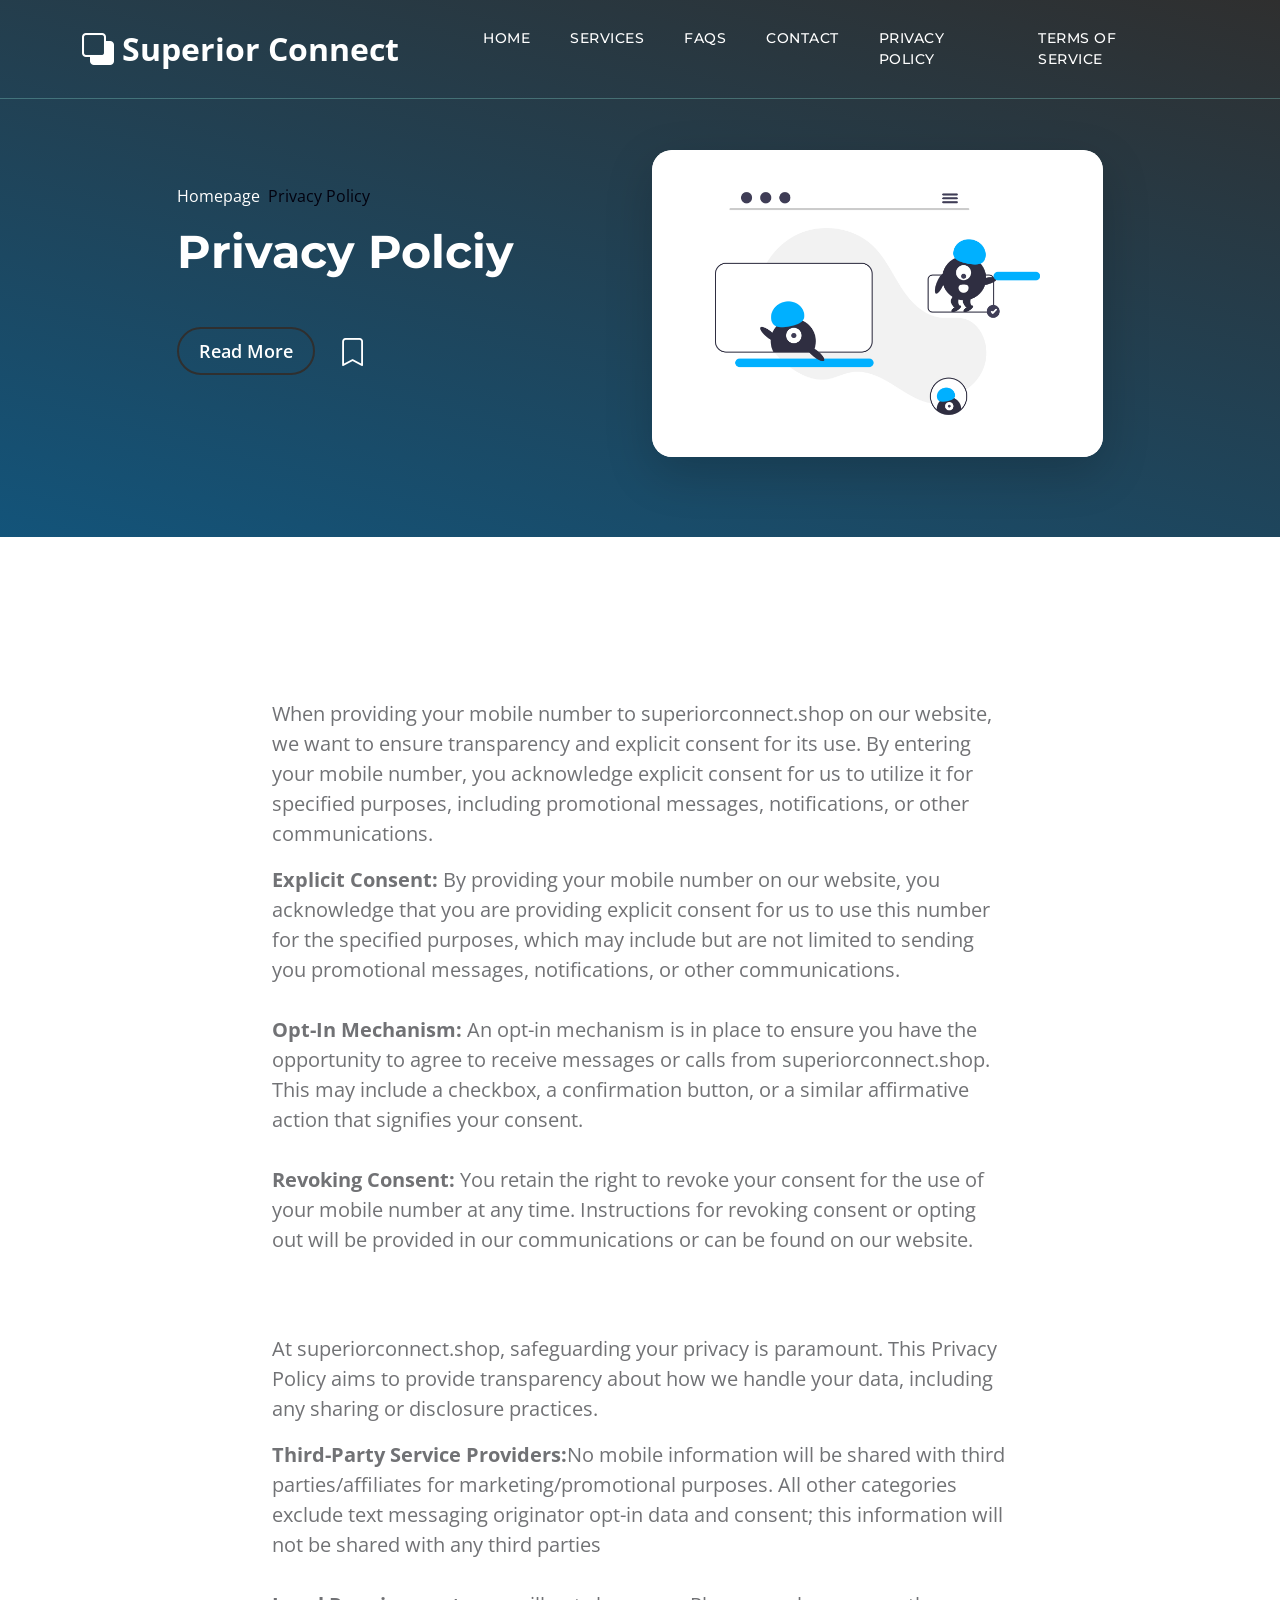
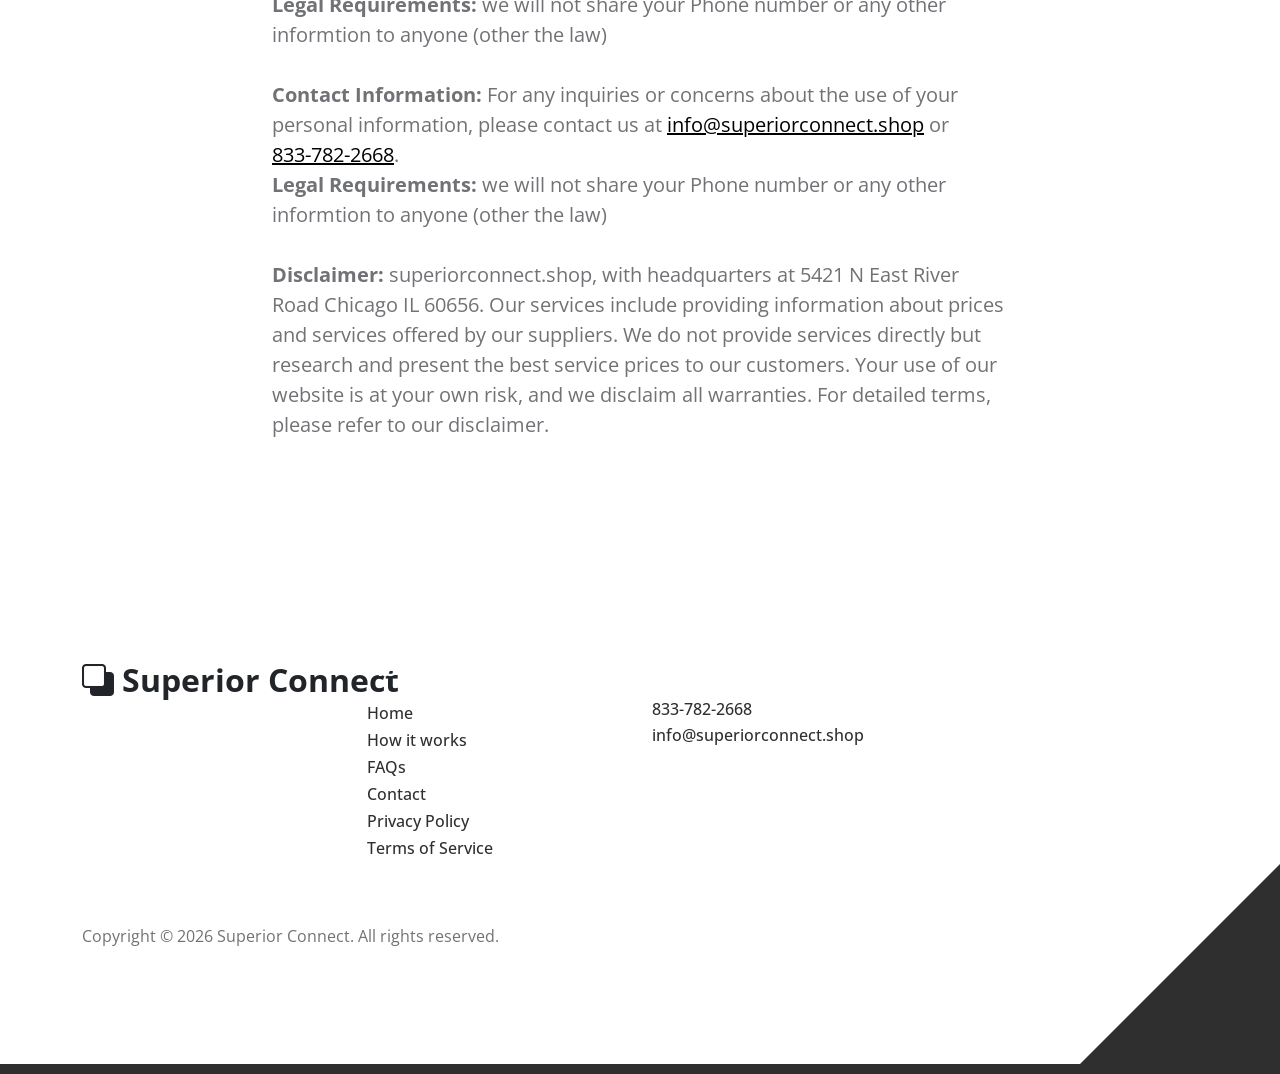
==== Privacy.html @ f87fa139 "Add sticky functionality and Terms of Service page - Implemented jQuery sticky plugin to enhance nav" ====
<!doctype html>
<html lang="en">
<head>
    <meta charset="utf-8">
    <meta name="viewport" content="width=device-width, initial-scale=1">

    <meta name="description" content="">
    <meta name="author" content="">

    <title>Superior Connect
    </title>

    <!-- CSS FILES -->
    <link rel="preconnect" href="https://fonts.googleapis.com/">

    <link rel="preconnect" href="https://fonts.gstatic.com/" crossorigin>

    <link href="https://fonts.googleapis.com/css2?family=Montserrat:wght@500;600;700&amp;family=Open+Sans&amp;display=swap"
        rel="stylesheet">

    <link href="css/bootstrap.min.css" rel="stylesheet">

    <link href="css/bootstrap-icons.css" rel="stylesheet">

    <link href="css/templatemo-topic-listing.css" rel="stylesheet">

</head>

<body id="top">

    <main>

        <nav class="navbar navbar-expand-lg">
            <div class="container">
                <a class="navbar-brand" href="index.html">
                    <i class="bi-back"></i>
                    Superior Connect
                </a>

               

                <button class="navbar-toggler" type="button" data-bs-toggle="collapse" data-bs-target="#navbarNav" aria-controls="navbarNav" aria-expanded="false" aria-label="Toggle navigation">
                    <span class="navbar-toggler-icon"></span>
                </button>

                <div class="collapse navbar-collapse" id="navbarNav">
                    <ul class="navbar-nav ms-lg-5 me-lg-auto">
                        <li class="nav-item">
                            <a class="nav-link click-scroll" href="#section_1">Home</a>
                        </li>

                        <li class="nav-item">
                            <a class="nav-link click-scroll" href="#section_2">Services</a>
                        </li>

                        <li class="nav-item">
                            <a class="nav-link click-scroll" href="#section_4">FAQs</a>
                        </li>

                        <li class="nav-item">
                            <a class="nav-link click-scroll" href="#section_1">Contact</a>
                        </li>

                        <li>
                            <a href="Privacy.html" class="nav-link">Privacy Policy</a>
                        </li>

                        <li>
                            <a href="terms.html" class="nav-link">Terms of Service</a>
                        </li>
                    </ul>
                </div>
            </div>
        </nav>


        <header class="site-header d-flex flex-column justify-content-center align-items-center">
            <div class="container">
                <div class="row justify-content-center align-items-center">

                    <div class="col-lg-5 col-12 mb-5">
                        <nav aria-label="breadcrumb">
                            <ol class="breadcrumb">
                                <li class="breadcrumb-item"><a href="index.html">Homepage</a></li>

                                <li class="breadcrumb-item" style="color: rgb(2, 2, 15);" aria-current="page">Privacy Policy</li>
                            </ol>
                        </nav>

                        <h2 class="text-white">Privacy Polciy</h2>

                        <div class="d-flex align-items-center mt-5">
                            <a href="#topics-detail" style="color: white;" class="btn custom-btn custom-border-btn smoothscroll me-4">Read
                                More</a>

                            <a href="#top" class="custom-icon bi-bookmark smoothscroll"></a>
                        </div>
                    </div>

                    <div class="col-lg-5 col-12">
                        <div class="topics-detail-block bg-white shadow-lg">
                            <img src="images/topics/undraw_Remote_design_team_re_urdx.png"
                                class="topics-detail-block-image img-fluid">
                        </div>
                    </div>

                </div>
            </div>
        </header>


        <section class="topics-detail-section section-padding" id="topics-detail">
            <div class="container">
                <div class="row">

                    <div class="col-lg-8 col-12 m-auto">
                        <h3 class="mb-4">Mobile Number Collection and Opt-In</h3>

                        <p>When providing your mobile number to superiorconnect.shop on our website, we want to ensure
                            transparency and explicit consent for its use. By entering your mobile number, you
                            acknowledge explicit consent for us to utilize it for specified purposes, including
                            promotional messages, notifications, or other communications.</p>
                        <p><b>Explicit Consent: </b>By providing your mobile number on our website, you acknowledge that
                            you are providing explicit consent for us to use this number for the specified purposes,
                            which may include but are not limited to sending you promotional messages, notifications, or
                            other communications.

                            <br><br><b>Opt-In Mechanism:</b> An opt-in mechanism is in place to ensure you have the
                            opportunity to agree to receive messages or calls from superiorconnect.shop. This may include a
                            checkbox, a confirmation button, or a similar affirmative action that signifies your
                            consent.
                            <br><br>
                            <b>Revoking Consent: </b>You retain the right to revoke your consent for the use of your
                            mobile number at any time. Instructions for revoking consent or opting out will be provided
                            in our communications or can be found on our website.
                        </p>
                    </div>
                    <div class="col-lg-8 col-12 m-auto">
                        <h3 class="mb-4">Data Sharing and Disclosure</h3>

                        <p>At superiorconnect.shop, safeguarding your privacy is paramount. This Privacy Policy aims to provide
                            transparency about how we handle your data, including any sharing or disclosure practices.
                        </p>
                        <p>
                            <b>Third-Party Service Providers:</b>No mobile information will be shared with third parties/affiliates for marketing/promotional purposes. All other categories exclude text messaging originator opt-in data and consent; this information will not be shared with any third parties

                            <br>
                            <br><b>Legal Requirements:</b> we will not share your Phone number or any other informtion to anyone (other the law)
                            <br><br>

                            <b>Contact Information: </b>For any inquiries or concerns about the use of your personal information, please contact us at <a href="mailto:info@superiorconnect.shop" style="color: black; text-decoration: underline;">info@superiorconnect.shop</a> or <a href="tel:833-782-2668" style="color: black; text-decoration: underline;">833-782-2668</a>.
                            <br><b>Legal Requirements:</b> we will not share your Phone number or any other informtion to anyone (other the law)
                            <br><br>

                            <b>Disclaimer: </b>superiorconnect.shop, with headquarters at 5421 N East River Road Chicago IL 60656. Our services include providing information about prices and services offered by our suppliers. We do not provide services directly but research and present the best service prices to our customers. Your use of our website is at your own risk, and we disclaim all warranties. For detailed terms, please refer to our disclaimer.
                        </p>
                    </div>


                </div>
            </div>
        </section>
    </main>

    <footer class="site-footer section-padding">
        <div class="container">
            <div class="row">

                <div class="col-lg-3 col-12 mb-4 pb-2">
                    <a class="navbar-brand mb-2" href="index.html">
                        <i class="bi-back"></i>
                        Superior Connect
                    </a>
                </div>

                <div class="col-lg-3 col-md-4 col-6">
                    <h6 class="site-footer-title mb-3">Resources</h6>

                    <ul class="site-footer-links">
                        <li class="site-footer-link-item">
                            <a href="#" class="site-footer-link">Home</a>
                        </li>

                        <li class="site-footer-link-item">
                            <a href="#" class="site-footer-link">How it works</a>
                        </li>

                        <li class="site-footer-link-item">
                            <a href="#" class="site-footer-link">FAQs</a>
                        </li>

                        <li class="site-footer-link-item">
                            <a href="#" class="site-footer-link">Contact</a>
                        </li>

                        <li class="site-footer-link-item">
                            <a href="Privacy.html" class="site-footer-link">Privacy Policy</a>
                        </li>

                        <li class="site-footer-link-item">
                            <a href="terms.html" class="site-footer-link">Terms of Service</a>
                        </li>
                    </ul>
                </div>

                <div class="col-lg-3 col-md-4 col-8 mb-4 mb-lg-0">
                    <h6 class="site-footer-title mb-3">Information</h6>

                    <p class="text-white d-flex mb-1">
                        <a href="tel: 833-782-2668" class="site-footer-link">
                            833-782-2668
                        </a>
                    </p>

                    <p class="text-white d-flex">
                        <a href="mailto:info@superiorconnect.shop" class="site-footer-link">
                            info@superiorconnect.shop
                        </a>
                    </p>
                </div>


                    <p class="copyright-text mt-lg-5 mt-4" style="z-index: 1000;">Copyright © 2026 Superior Connect. All rights reserved.
                    
                </div>

            </div>
        </div>
    </footer>

    <!-- JAVASCRIPT FILES -->
    <script src="js/jquery.min.js"></script>
    <script src="js/bootstrap.bundle.min.js"></script>
    <script src="js/jquery.sticky.js"></script>
    <script src="js/custom.js"></script>

</body>


</html>
---- css/templatemo-topic-listing.css ----
/*

TemplateMo 590 topic listing

https://templatemo.com/tm-590-topic-listing

*/

/*---------------------------------------
  CUSTOM PROPERTIES ( VARIABLES )             
-----------------------------------------*/
:root {
  --white-color:                  #ffffff;
  --primary-color:                #ffffff;
  --secondary-color:              #2F2F2F;
  --section-bg-color:             #2F2F2F;
  --custom-btn-bg-color:          #2F2F2F;
  --custom-btn-bg-hover-color:    #2d7a13;
  --dark-color:                   #ffffff;
  --p-color:                      #717275;
  --border-color:                 #7fffd4;
  --link-hover-color:             #13547a;

  --body-font-family:             'Open Sans', sans-serif;
  --title-font-family:            'Montserrat', sans-serif;

  --h1-font-size:                 50px;
  --h2-font-size:                 46px;
  --h3-font-size:                 32px;
  --h4-font-size:                 28px;
  --h5-font-size:                 24px;
  --h6-font-size:                 22px;
  --p-font-size:                  20px;
  --menu-font-size:               14px;
  --btn-font-size:                18px;
  --copyright-font-size:          16px;

  --border-radius-large:          100px;
  --border-radius-medium:         20px;
  --border-radius-small:          10px;

  --font-weight-normal:           400;
  --font-weight-medium:           500;
  --font-weight-semibold:         600;
  --font-weight-bold:             700;
}

body {
  background-color: var(--white-color);
  font-family: var(--body-font-family); 
}


/*---------------------------------------
  TYPOGRAPHY               
-----------------------------------------*/

h2,
h3,
h4,
h5,
h6 {
  color: var(--dark-color);
}

h1,
h2,
h3,
h4,
h5,
h6 {
  font-family: var(--title-font-family); 
  font-weight: var(--font-weight-semibold);
}

h1 {
  font-size: var(--h1-font-size);
  font-weight: var(--font-weight-bold);
}

h2 {
  font-size: var(--h2-font-size);
  font-weight: var(--font-weight-bold);
}

h3 {
  font-size: var(--h3-font-size);
}

h4 {
  font-size: var(--h4-font-size);
}

h5 {
  font-size: var(--h5-font-size);
}

h6 {
  color: var(--primary-color);
  font-size: var(--h6-font-size);
}

p {
  color: var(--p-color);
  font-size: var(--p-font-size);
  font-weight: var(--font-weight-normal);
}

ul li {
  color: var(--p-color);
  font-size: var(--p-font-size);
  font-weight: var(--font-weight-normal);
}

a, 
button {
  touch-action: manipulation;
  transition: all 0.3s;
}

a {
  display: inline-block;
  color: var(--primary-color);
  text-decoration: none;
}

a:hover {
  color: var(--link-hover-color);
}

b,
strong {
  font-weight: var(--font-weight-bold);
}


/*---------------------------------------
  SECTION               
-----------------------------------------*/
.section-padding {
  padding-top: 100px;
  padding-bottom: 100px;
}

.section-bg {
  background-color: var(--section-bg-color);
}

.section-overlay {
  background-image: linear-gradient(15deg, #13547a 0%, #2F2F2F 100%);
  position: absolute;
  top: 0;
  left: 0;
  pointer-events: none;
  width: 100%;
  height: 100%;
  opacity: 0.85;
}

.section-overlay + .container {
  position: relative;
}

.tab-content {
  background-color: var(--white-color);
  border-radius: var(--border-radius-medium);
}

.nav-tabs {
  border-bottom: 1px solid #ecf3f2;
  margin-bottom: 40px;
  justify-content: center;
}

.nav-tabs .nav-link {
  border-radius: 0;
  border-top: 0;
  border-right: 0;
  border-left: 0;
  color: var(--p-color);
  font-family: var(--title-font-family);
  font-size: var(--btn-font-size);
  font-weight: var(--font-weight-medium);
  padding: 15px 25px;
  transition: all 0.3s;
}

.nav-tabs .nav-link:first-child {
  margin-right: 20px;
}

.nav-tabs .nav-item.show .nav-link, 
.nav-tabs .nav-link.active,
.nav-tabs .nav-link:focus, 
.nav-tabs .nav-link:hover {
  border-bottom-color: var(--primary-color);
  color: var(--primary-color);
}


/*---------------------------------------
  CUSTOM ICON COLOR               
-----------------------------------------*/
.custom-icon {
  color: var(--secondary-color);
}


/*---------------------------------------
  CUSTOM BUTTON               
-----------------------------------------*/
.custom-btn {
  background: var(--custom-btn-bg-color);
  border: 2px solid transparent;
  border-radius: var(--border-radius-large);
  color: var(--white-color);
  font-size: var(--btn-font-size);
  font-weight: var(--font-weight-semibold);
  line-height: normal;
  transition: all 0.3s;
  padding: 10px 20px;
}

.custom-btn:hover {
  background: var(--custom-btn-bg-hover-color);
  color: var(--white-color);
}

.custom-border-btn {
  background: transparent;
  border: 2px solid var(--custom-btn-bg-color);
  color: var(--custom-btn-bg-color);
}

.custom-border-btn:hover {
  background: var(--custom-btn-bg-color);
  border-color: transparent;
  color: var(--white-color);
}

.custom-btn-bg-white {
  border-color: var(--white-color);
  color: var(--white-color);
}


/*---------------------------------------
  SITE HEADER              
-----------------------------------------*/
.site-header {
  background-image: linear-gradient(15deg, #13547a 0%, #2F2F2F 100%);
  padding-top: 150px;
  padding-bottom: 80px;
}

.site-header .container {
  height: 100%;
}

.breadcrumb-item+.breadcrumb-item::before,
.breadcrumb-item a:hover,
.breadcrumb-item.active {
  color: var(--white-color);
}

.site-header .custom-icon {
  color: var(--white-color);
  font-size: var(--h4-font-size);
}

.site-header .custom-icon:hover {
  color: var(--secondary-color);
}


/*---------------------------------------
  NAVIGATION              
-----------------------------------------*/
.sticky-wrapper {
  position: absolute;
  top: 0;
  right: 0;
  left: 0;
}

.sticky-wrapper.is-sticky .navbar {
  background-color: var(--secondary-color);
}

.navbar {
  background: transparent;
  border-bottom: 1px solid rgba(128, 208, 199, 0.35);
  z-index: 9;
}

.navbar-brand,
.navbar-brand:hover {
  font-size: var(--h3-font-size);
  font-weight: var(--font-weight-bold);
  display: block;
}

.navbar-brand span {
  font-family: var(--title-font-family);
}

.navbar-expand-lg .navbar-nav .nav-link {
  border-radius: var(--border-radius-large);
  margin: 10px;
  padding: 10px;
}

.navbar-nav .nav-link {
  display: inline-block;
  color: var(--white-color);
  font-family: var(--title-font-family); 
  font-size: var(--menu-font-size);
  font-weight: var(--font-weight-medium);
  text-transform: uppercase;
  letter-spacing: 0.5px;
  position: relative;
  padding-top: 15px;
  padding-bottom: 15px;
}

.navbar-nav .nav-link.active, 
.navbar-nav .nav-link:hover {
  color: var(--primary-color);
}

.navbar .dropdown-menu {
  background: var(--white-color);
  box-shadow: 0 1rem 3rem rgba(0,0,0,.175);
  border: 0;
  display: inherit;
  opacity: 0;
  min-width: 9rem;
  margin-top: 20px;
  padding: 13px 0 10px 0;
  transition: all 0.3s;
  pointer-events: none;
}

.navbar .dropdown-menu::before {
  content: "";
  width: 0;
  height: 0;
  border-left: 20px solid transparent;
  border-right: 20px solid transparent;
  border-bottom: 15px solid var(--white-color);
  position: absolute;
  top: -10px;
  left: 10px;
}

.navbar .dropdown-item {
  display: inline-block;
  color: var(--p-bg-color);
  font-family: var(--title-font-family); 
  font-size: var(--menu-font-size);
  font-weight: var(--font-weight-medium);
  text-transform: uppercase;
  letter-spacing: 0.5px;
  position: relative;
}

.navbar .dropdown-item.active, 
.navbar .dropdown-item:active,
.navbar .dropdown-item:focus, 
.navbar .dropdown-item:hover {
  background: transparent;
  color: var(--primary-color);
}

.navbar .dropdown-toggle::after {
  content: "\f282";
  display: inline-block;
  font-family: bootstrap-icons !important;
  font-size: var(--copyright-font-size);
  font-style: normal;
  font-weight: normal !important;
  font-variant: normal;
  text-transform: none;
  line-height: 1;
  vertical-align: -.125em;
  -webkit-font-smoothing: antialiased;
  -moz-osx-font-smoothing: grayscale;
  position: relative;
  left: 2px;
  border: 0;
}

@media screen and (min-width: 992px) {
  .navbar .dropdown:hover .dropdown-menu {
    opacity: 1;
    margin-top: 0;
    pointer-events: auto;
  }
}

.navbar-icon {
  background: var(--white-color);
  border-radius: var(--border-radius-large);
  display: inline-block;
  font-size: var(--h5-font-size);
  width: 40px;
  height: 40px;
  line-height: 40px;
  text-align: center;
  transition: all 0.3s ease;
}

.navbar-icon:hover {
  background: var(--primary-color);
  color: var(--white-color);
}

.navbar-toggler {
  border: 0;
  padding: 0;
  cursor: pointer;
  margin: 0;
  width: 30px;
  height: 35px;
  outline: none;
}

.navbar-toggler:focus {
  outline: none;
  box-shadow: none;
}

.navbar-toggler[aria-expanded="true"] .navbar-toggler-icon {
  background: transparent;
}

.navbar-toggler[aria-expanded="true"] .navbar-toggler-icon:before,
.navbar-toggler[aria-expanded="true"] .navbar-toggler-icon:after {
  transition: top 300ms 50ms ease, -webkit-transform 300ms 350ms ease;
  transition: top 300ms 50ms ease, transform 300ms 350ms ease;
  transition: top 300ms 50ms ease, transform 300ms 350ms ease, -webkit-transform 300ms 350ms ease;
  top: 0;
}

.navbar-toggler[aria-expanded="true"] .navbar-toggler-icon:before {
  transform: rotate(45deg);
}

.navbar-toggler[aria-expanded="true"] .navbar-toggler-icon:after {
  transform: rotate(-45deg);
}

.navbar-toggler .navbar-toggler-icon {
  background: var(--white-color);
  transition: background 10ms 300ms ease;
  display: block;
  width: 30px;
  height: 2px;
  position: relative;
}

.navbar-toggler .navbar-toggler-icon:before,
.navbar-toggler .navbar-toggler-icon:after {
  transition: top 300ms 350ms ease, -webkit-transform 300ms 50ms ease;
  transition: top 300ms 350ms ease, transform 300ms 50ms ease;
  transition: top 300ms 350ms ease, transform 300ms 50ms ease, -webkit-transform 300ms 50ms ease;
  position: absolute;
  right: 0;
  left: 0;
  background: var(--white-color);
  width: 30px;
  height: 2px;
  content: '';
}

.navbar-toggler .navbar-toggler-icon::before {
  top: -8px;
}

.navbar-toggler .navbar-toggler-icon::after {
  top: 8px;
}


/*---------------------------------------
  HERO        
-----------------------------------------*/
.hero-section {
  background-image: linear-gradient(15deg, #13547a 0%, #2F2F2F 100%);
  position: relative;
  overflow: hidden;
  padding-top: 150px;
  padding-bottom: 150px;
}

.hero-section .input-group {
  background-color: var(--white-color);
  border-radius: var(--border-radius-large);
  padding: 10px 15px;
}

.hero-section .input-group-text {
  background-color: transparent;
  border: 0;
}

.hero-section input[type="search"] {
  border: 0;
  box-shadow: none;
  margin-bottom: 0;
  padding-left: 0;
}

.hero-section button[type="submit"] {
  background-color: var(--primary-color);
  border: 0;
  border-radius: var(--border-radius-large) !important;
  color: var(--white-color);
  max-width: 150px;
}


/*---------------------------------------
  TOPICS              
-----------------------------------------*/
.featured-section {
  background-color: var(--secondary-color);
  border-radius: 0 0 100px 100px;
  padding-bottom: 100px;
}

.featured-section .row {
  position: relative;
  bottom: 100px;
  margin-bottom: -100px;
}

.custom-block {
  border-radius: var(--border-radius-medium);
  position: relative;
  overflow: hidden;
  padding: 30px;
  transition: all 0.3s ease;
  height: 100%;
}

.custom-block:hover {
  background-color: var(--secondary-color);
  transform: translateY(-3px);
}

.custom-block > a {
  width: 100%;
}

.custom-block-image {
  display: block;
  width: 100%;
  height: 200px;
  object-fit: cover;
  margin-top: 35px;
}

.custom-block .rounded-pill {
  border-radius: 5px !important;
  display: flex;
  justify-content: center;
  text-align: center;
  width: 30px;
  height: 30px;
  line-height: 20px;
}

.custom-block-overlay {
  height: 100%;
  min-height: 350px;
  padding: 0;
}

.custom-block-overlay > a {
  height: 100%;
}

.custom-block-overlay .custom-block-image {
  border-radius: var(--border-radius-medium);
  display: block;
  height: 100%;
  margin-top: 0;
}

.custom-block-overlay-text {
  position: absolute;
  z-index: 2;
  top: 0;
  right: 0;
  left: 0;
  padding: 30px;
}

.social-share {
  position: absolute;
  bottom: 0;
  right: 0;
  left: 0;
  z-index: 2;
  padding: 20px 35px;
}

.social-share .bi-bookmark {
  color: var(--white-color);
  font-size: var(--h5-font-size);
}

.social-share .bi-bookmark:hover {
  color: var(--secondary-color);
}

.bg-design {
  background-color: #00B0FF;
}

.bg-graphic {
  background-color: #00BFA6;
}

.bg-advertising {
  background-color: #F50057;
}

.bg-finance {
  background-color: #536DFE;
}

.bg-music {
  background-color: #F9A826;
}

.bg-education {
  background-color: #00BFA6;
}


/*---------------------------------------
  TOPICS               
-----------------------------------------*/
.topics-detail-block {
  border-radius: var(--border-radius-medium);
  position: relative;
  overflow: hidden;
}

.topics-detail-block-image {
  display: block;
  border-radius: var(--border-radius-medium);
}

blockquote {
  background-color: var(--section-bg-color);
  border-radius: var(--border-radius-small);
  font-family: var(--title-font-family);
  font-size: var(--h4-font-size);
  font-weight: var(--font-weight-bold);
  display: inline-block;
  text-align: center;
  margin: 30px;
  padding: 40px;
}

.topics-listing-page .site-header {
  padding-bottom: 65px;
}

.custom-block-topics-listing-info {
  margin: 30px 20px 20px 30px;
}

.custom-block-topics-listing {
  height: inherit;
}

.custom-block-topics-listing .custom-block-image {
  width: 200px;
}


/*---------------------------------------
  PAGINATION              
-----------------------------------------*/
.pagination {
  margin-top: 40px;
}

.page-link {
  border: 0;
  border-radius: var(--border-radius-small);
  color: var(--p-color);
  font-family: var(--title-font-family);
  margin: 0 5px;
  padding: 10px 20px;
}

.page-link:hover,
.page-item:first-child .page-link:hover,
.page-item:last-child .page-link:hover {
  background-color: var(--secondary-color);
  color: var(--white-color);
}

.page-item:first-child .page-link {
  margin-right: 10px;
}

.page-item:first-child .page-link,
.page-item:last-child .page-link {
  background-color: var(--section-bg-color);
  border-radius: var(--border-radius-small);
}

.active>.page-link, .page-link.active {
  background-color: var(--secondary-color);
  border-color: var(--secondary-color);
}


/*---------------------------------------
  TIMELINE              
-----------------------------------------*/
.timeline-section {
  background-image: url('../images/colleagues-working-cozy-office-medium-shot.jpg');
  background-repeat: no-repeat;
  background-position: center;
  background-size: cover;
  position: relative;
}

.timeline-container .vertical-scrollable-timeline {
  list-style-type: none;
  position: relative;
  padding-left: 0;
}

.timeline-container .vertical-scrollable-timeline .list-progress {
  width: 8px;
  height: 87%;
  background-color: var(--primary-color);
  position: absolute;
  left: 52px;
  top: 0;
  overflow: hidden;
}

.timeline-container .vertical-scrollable-timeline .list-progress .inner {
  position: absolute;
  right: 0;
  bottom: 0;
  height: 100%;
  background-color: var(--secondary-color);
  width: 100%;
}

.timeline-container .vertical-scrollable-timeline li {
  position: relative;
  padding: 20px 0px 65px 145px;
}

.timeline-container .vertical-scrollable-timeline li:last-child {
  padding-bottom: 0;
}

.timeline-container .vertical-scrollable-timeline li p {
  line-height: 40px;
}

.timeline-container .vertical-scrollable-timeline li p:last-child {
  margin-bottom: 0;
}

.timeline-container .vertical-scrollable-timeline li .icon-holder {
  position: absolute;
  left: 0;
  top: 0;
  width: 104px;
  height: 104px;
  display: flex;
  justify-content: center;
  align-items: center;
  background-color: var(--secondary-color);
  border-radius: 50%;
  z-index: 1;
  transition: 0.4s all;
}

.timeline-container .vertical-scrollable-timeline li .icon-holder::before {
  content: "";
  width: 80px;
  height: 80px;
  border: 4px solid #fff;
  position: absolute;
  background-color: var(--secondary-color);
  border-radius: 50%;
  z-index: -1;
  transition: 0.4s all;
}

.timeline-container .vertical-scrollable-timeline li .icon-holder i {
  font-size: 25px;
  color: var(--white-color);
}

.timeline-container .vertical-scrollable-timeline li::before {
  content: "";
  position: absolute;
  height: 100%;
  width: 8px;
  background-color: transparent;
  left: 52px;
  z-index: 0;
}

.timeline-container .vertical-scrollable-timeline li.active .icon-holder {
  background-color: var(--primary-color);
}

.timeline-container .vertical-scrollable-timeline li.active .icon-holder::before {
  background-color: var(--primary-color);
}


/*---------------------------------------
  FAQs              
-----------------------------------------*/
.faq-section .accordion-item {
  border: 0;
}

.faq-section .accordion-button {
  font-size: var(--h6-font-size);
  font-weight: var(--font-weight-semibold);
}

.faq-section .accordion-item:first-of-type .accordion-button {
  border-radius: var(--border-radius-large);
}

.faq-section .accordion-button:not(.collapsed) {
  border-radius: var(--border-radius-large);
  box-shadow: none;
  color: var(--primary-color);
}

.faq-section .accordion-body {
  color: var(--p-color);
  font-size: var(--btn-font-size);
  line-height: 40px;
}

/*---------------------------------------
  NEWSLETTER               
-----------------------------------------*/
.newsletter-image {
  border-radius: var(--border-radius-medium);
}


/*---------------------------------------
  CONTACT               
-----------------------------------------*/
.google-map {
  border-radius: var(--border-radius-medium);
}

.contact-form .form-floating>textarea {
  border-radius: var(--border-radius-medium);
  height: 150px;
}


/*---------------------------------------
  SUBSCRIBE FORM               
-----------------------------------------*/
.subscribe-form-wrap {
  padding: 50px;
}

.subscribe-form {
  width: 95%;
}


/*---------------------------------------
  CUSTOM FORM               
-----------------------------------------*/
.custom-form .form-control {
  border-radius: var(--border-radius-large);
  color: var(--p-color);
  margin-bottom: 24px;
  padding-top: 13px;
  padding-bottom: 13px;
  padding-left: 20px;
  outline: none;
}

.form-floating>label {
  padding-left: 20px;
}

.custom-form button[type="submit"] {
  background: var(--custom-btn-bg-color);
  border: none;
  border-radius: var(--border-radius-large);
  color: var(--white-color);
  font-family: var(--title-font-family);
  font-size: var(--p-font-size);
  font-weight: var(--font-weight-semibold);
  transition: all 0.3s;
  margin-bottom: 0;
}

.custom-form button[type="submit"]:hover,
.custom-form button[type="submit"]:focus {
  background: var(--custom-btn-bg-hover-color);
  border-color: transparent;
}


/*---------------------------------------
  SITE FOOTER              
-----------------------------------------*/
.site-footer {
  border-bottom: 10px solid var(--secondary-color);
  position: relative;
}

.site-footer::after {
  content: "";
  position: absolute;
  bottom: 0;
  right: 0;
  width: 0;
  height: 0;
  border-style: solid;
  border-width: 0 0 200px 200px;
  border-color: transparent transparent var(--secondary-color) transparent;
  pointer-events: none;
}

.site-footer-title {
  color: var(--primary-color); 
}

.site-footer .dropdown-menu {
  padding: 0;
}

.site-footer .dropdown-item {
  color: var(--p-color);
  font-size: var(--menu-font-size);
  font-weight: var(--font-weight-medium);
  padding: 4px 18px;
}

.site-footer .dropdown-item:hover {
  background-color: transparent;
  color: var(--primary-color);
}

.site-footer .dropdown-menu li:first-child .dropdown-item {
  padding-top: 10px;
}

.site-footer .dropdown-menu li:last-child .dropdown-item {
  padding-bottom: 12px;
}

.site-footer .dropdown-toggle {
  background-color: var(--secondary-color);
  border-color: var(--white-color);
}

.site-footer .dropdown-toggle:hover {
  background-color: var(--primary-color);
  border-color: transparent;
}

.site-footer-links {
  padding-left: 0;
}

.site-footer-link-item {
  display: block;
  list-style: none;
  line-height: normal;
}

.site-footer-link {
  color: var(--secondary-color);
  font-size: var(--copyright-font-size);
  font-weight: var(--font-weight-medium);
  line-height: normal;
}

.copyright-text {
  font-size: var(--copyright-font-size);
}


/*---------------------------------------
  SOCIAL ICON               
-----------------------------------------*/
.social-icon {
  margin: 0;
  padding: 0;
}

.social-icon-item {
  list-style: none;
  display: inline-block;
  vertical-align: top;
}

.social-icon-link {
  background: var(--secondary-color);
  border-radius: var(--border-radius-large);
  color: var(--white-color);
  font-size: var(--copyright-font-size);
  display: block;
  margin-right: 10px;
  text-align: center;
  width: 35px;
  height: 35px;
  line-height: 36px;
  transition: background 0.2s, color 0.2s;
}

.social-icon-link:hover {
  background: var(--primary-color);
  color: var(--white-color);
}


/*---------------------------------------
  RESPONSIVE STYLES               
-----------------------------------------*/
@media screen and (max-width: 991px) {
  h1 {
    font-size: 48px;
  }

  h2 {
    font-size: 36px;
  }

  h3 {
    font-size: 32px;
  }

  h4 {
    font-size: 28px;
  }

  h5 {
    font-size: 20px;
  }

  h6 {
    font-size: 18px;
  }

  .section-padding {
    padding-top: 50px;
    padding-bottom: 50px;
  }
  
  .navbar {
    background-color: var(--secondary-color);
  }

  .navbar-nav .dropdown-menu {
    position: relative;
    left: 10px;
    opacity: 1;
    pointer-events: auto;
    max-width: 155px;
    margin-top: 10px;
    margin-bottom: 15px;
  }

  .navbar-expand-lg .navbar-nav {
    padding-bottom: 20px;
  }

  .navbar-expand-lg .navbar-nav .nav-link {
    padding: 0;
  }

  .nav-tabs .nav-link:first-child {
    margin-right: 5px;
  }

  .nav-tabs .nav-link {
    font-size: var(--copyright-font-size);
    padding: 10px;
  }

  .featured-section {
    border-radius: 0 0 80px 80px;
    padding-bottom: 50px;
  }

  .custom-block-topics-listing .custom-block-image {
    width: auto;
  }

  .custom-block-topics-listing > .d-flex,
  .custom-block-topics-listing-info,
  .custom-block-topics-listing a {
    flex-direction: column;
  }

  .timeline-container .vertical-scrollable-timeline .list-progress {
    height: 75%;
  }

  .timeline-container .vertical-scrollable-timeline li {
    padding-left: 135px;
  }

  .subscribe-form-wrap {
    padding-top: 30px;
    padding-bottom: 0;
  }
}

@media screen and (max-width: 480px) {
  h1 {
    font-size: 36px;
  }

  h2 {
    font-size: 28px;
  }

  h3 {
    font-size: 26px;
  }

  h4 {
    font-size: 22px;
  }

  h5 {
    font-size: 20px;
  }
}
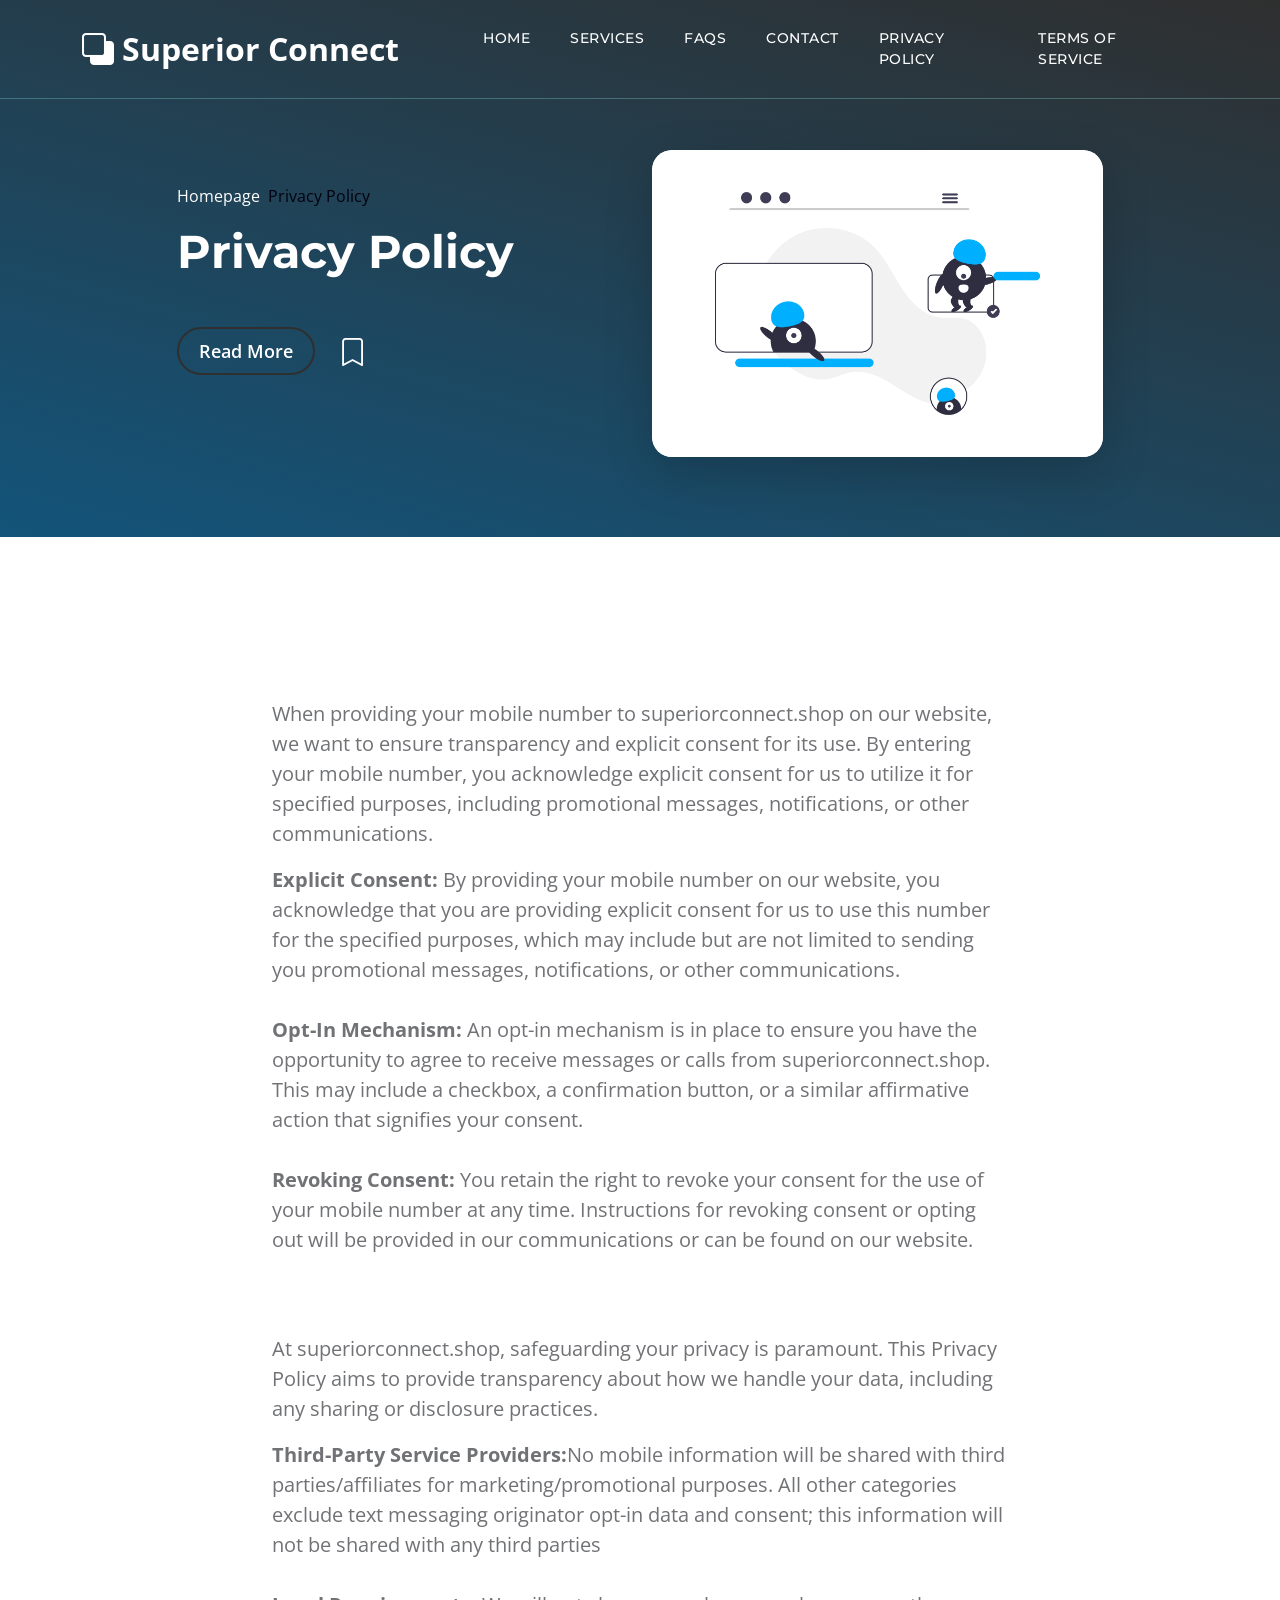
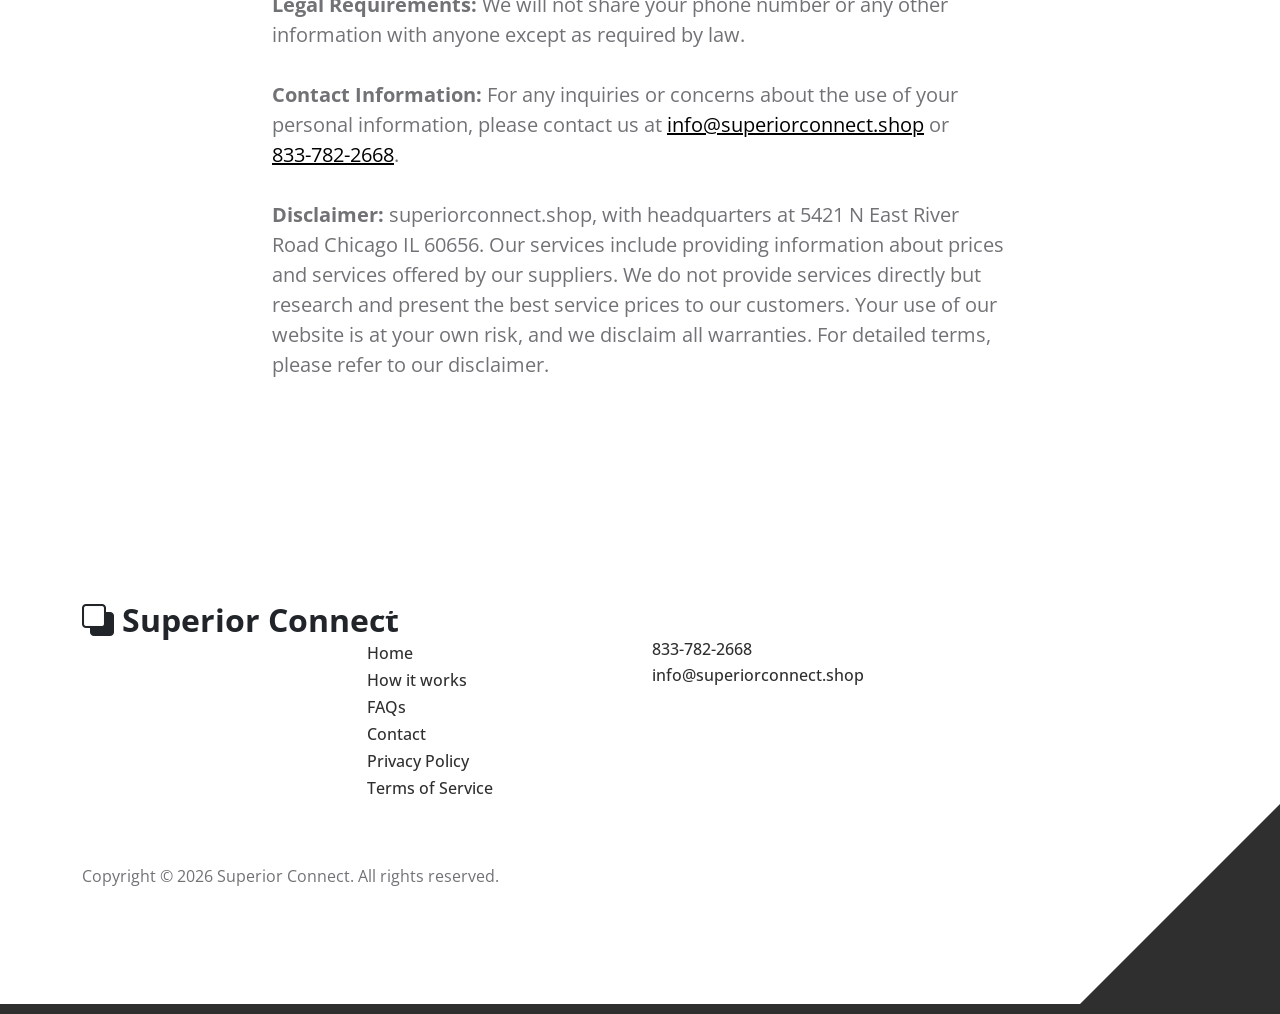
==== commit 73516680: "Update Privacy Policy and improve accessibility; fix typos and enhance navigation links" ====
--- a/Privacy.html
+++ b/Privacy.html
@@ -4,7 +4,7 @@
     <meta charset="utf-8">
     <meta name="viewport" content="width=device-width, initial-scale=1">
 
-    <meta name="description" content="">
+    <meta name="description" content="Privacy Policy for Superior Connect - Learn how we protect your personal information, mobile number data, and ensure transparent data collection practices.">
     <meta name="author" content="">
 
     <title>Superior Connect
@@ -87,7 +87,7 @@
                             </ol>
                         </nav>
 
-                        <h2 class="text-white">Privacy Polciy</h2>
+                        <h2 class="text-white">Privacy Policy</h2>
 
                         <div class="d-flex align-items-center mt-5">
                             <a href="#topics-detail" style="color: white;" class="btn custom-btn custom-border-btn smoothscroll me-4">Read
@@ -100,7 +100,7 @@
                     <div class="col-lg-5 col-12">
                         <div class="topics-detail-block bg-white shadow-lg">
                             <img src="images/topics/undraw_Remote_design_team_re_urdx.png"
-                                class="topics-detail-block-image img-fluid">
+                                class="topics-detail-block-image img-fluid" alt="Privacy Policy Illustration">
                         </div>
                     </div>
 
@@ -145,11 +145,10 @@
                             <b>Third-Party Service Providers:</b>No mobile information will be shared with third parties/affiliates for marketing/promotional purposes. All other categories exclude text messaging originator opt-in data and consent; this information will not be shared with any third parties
 
                             <br>
-                            <br><b>Legal Requirements:</b> we will not share your Phone number or any other informtion to anyone (other the law)
+                            <br><b>Legal Requirements:</b> We will not share your phone number or any other information with anyone except as required by law.
                             <br><br>
 
                             <b>Contact Information: </b>For any inquiries or concerns about the use of your personal information, please contact us at <a href="mailto:info@superiorconnect.shop" style="color: black; text-decoration: underline;">info@superiorconnect.shop</a> or <a href="tel:833-782-2668" style="color: black; text-decoration: underline;">833-782-2668</a>.
-                            <br><b>Legal Requirements:</b> we will not share your Phone number or any other informtion to anyone (other the law)
                             <br><br>
 
                             <b>Disclaimer: </b>superiorconnect.shop, with headquarters at 5421 N East River Road Chicago IL 60656. Our services include providing information about prices and services offered by our suppliers. We do not provide services directly but research and present the best service prices to our customers. Your use of our website is at your own risk, and we disclaim all warranties. For detailed terms, please refer to our disclaimer.
@@ -178,19 +177,19 @@
 
                     <ul class="site-footer-links">
                         <li class="site-footer-link-item">
-                            <a href="#" class="site-footer-link">Home</a>
-                        </li>
-
-                        <li class="site-footer-link-item">
-                            <a href="#" class="site-footer-link">How it works</a>
-                        </li>
-
-                        <li class="site-footer-link-item">
-                            <a href="#" class="site-footer-link">FAQs</a>
-                        </li>
-
-                        <li class="site-footer-link-item">
-                            <a href="#" class="site-footer-link">Contact</a>
+                            <a href="index.html" class="site-footer-link">Home</a>
+                        </li>
+
+                        <li class="site-footer-link-item">
+                            <a href="index.html#section_2" class="site-footer-link">How it works</a>
+                        </li>
+
+                        <li class="site-footer-link-item">
+                            <a href="index.html#section_4" class="site-footer-link">FAQs</a>
+                        </li>
+
+                        <li class="site-footer-link-item">
+                            <a href="index.html#section_1" class="site-footer-link">Contact</a>
                         </li>
 
                         <li class="site-footer-link-item">
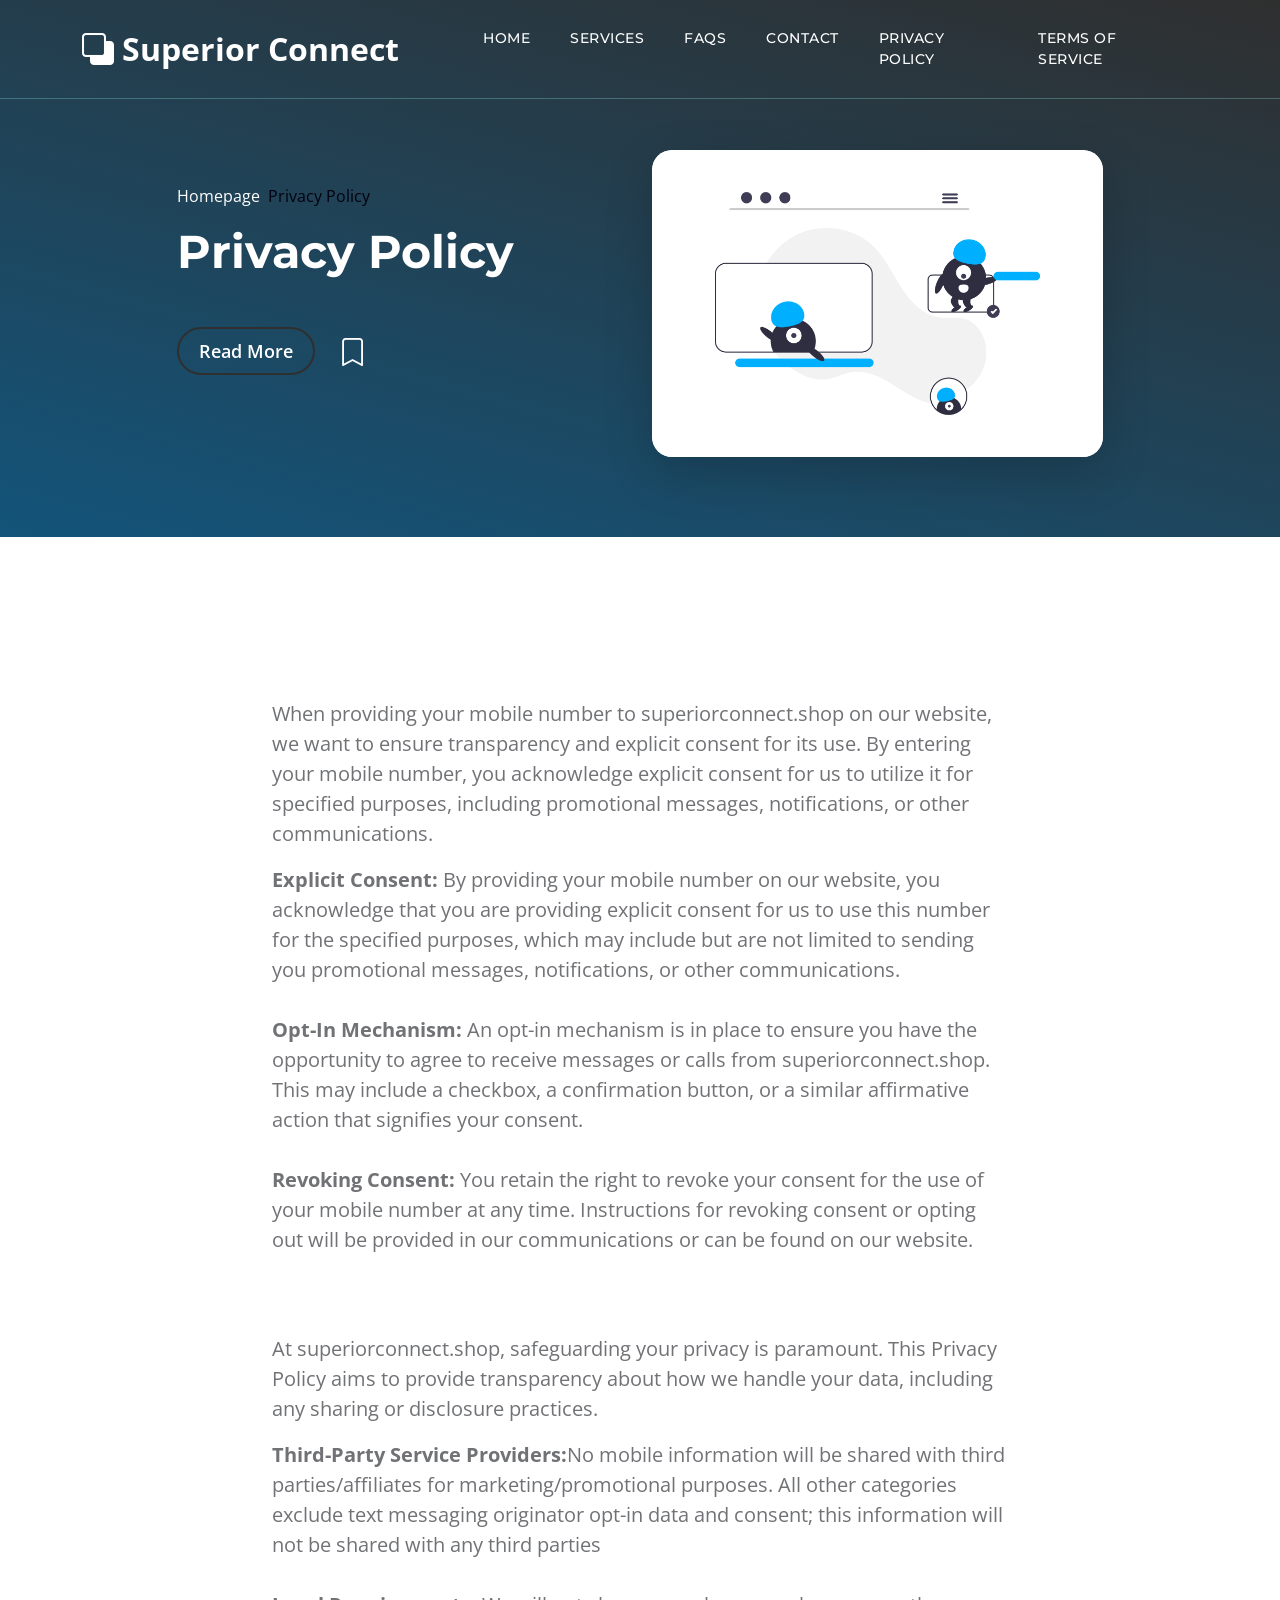
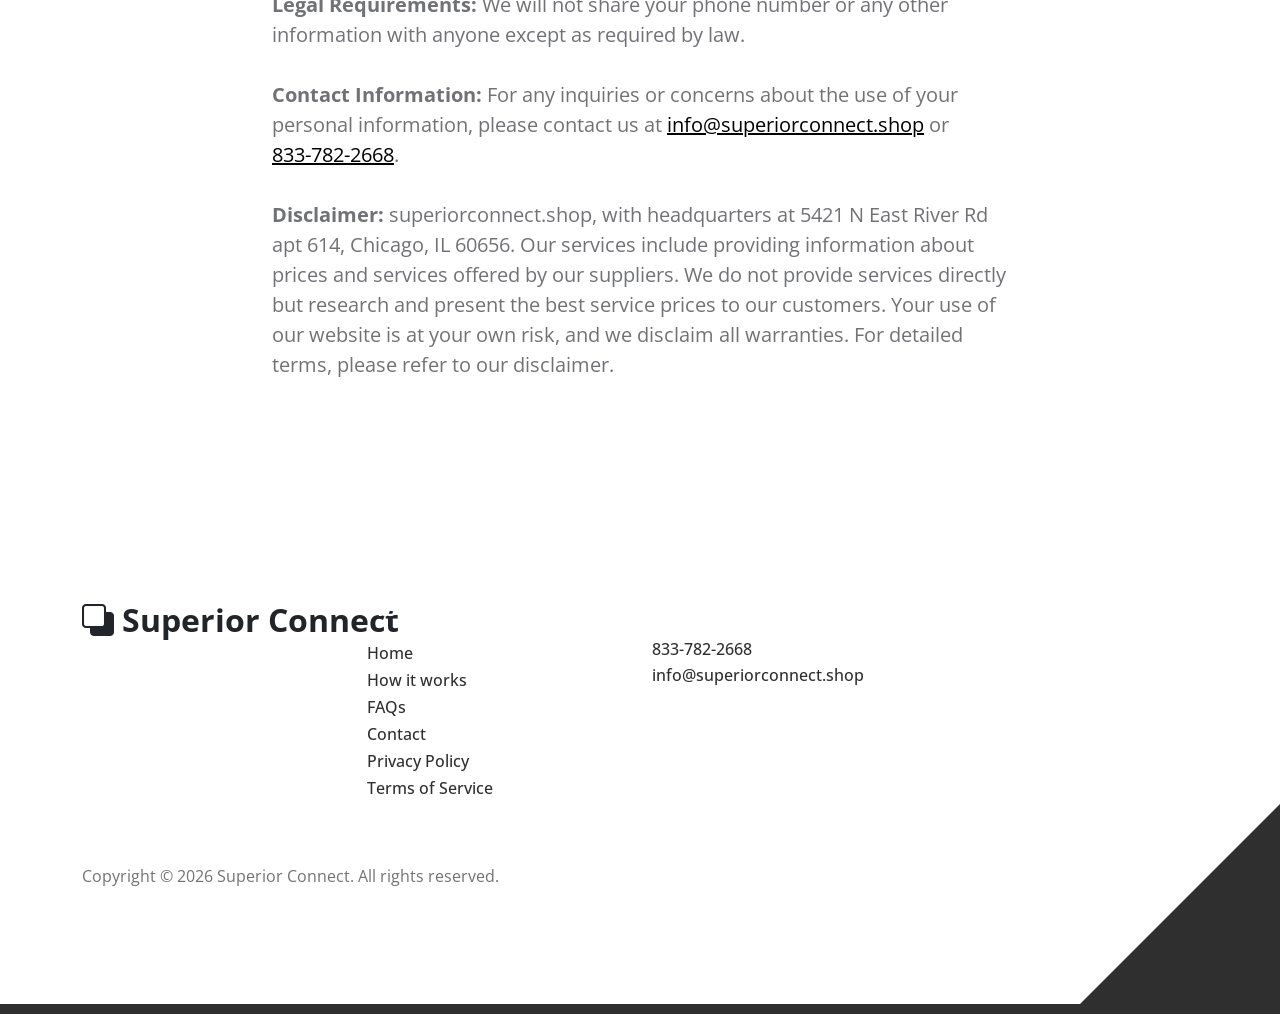
==== commit dab81f86: "Update address format in Privacy, Index, and Terms pages for consistency" ====
--- a/Privacy.html
+++ b/Privacy.html
@@ -151,7 +151,7 @@
                             <b>Contact Information: </b>For any inquiries or concerns about the use of your personal information, please contact us at <a href="mailto:info@superiorconnect.shop" style="color: black; text-decoration: underline;">info@superiorconnect.shop</a> or <a href="tel:833-782-2668" style="color: black; text-decoration: underline;">833-782-2668</a>.
                             <br><br>
 
-                            <b>Disclaimer: </b>superiorconnect.shop, with headquarters at 5421 N East River Road Chicago IL 60656. Our services include providing information about prices and services offered by our suppliers. We do not provide services directly but research and present the best service prices to our customers. Your use of our website is at your own risk, and we disclaim all warranties. For detailed terms, please refer to our disclaimer.
+                            <b>Disclaimer: </b>superiorconnect.shop, with headquarters at 5421 N East River Rd apt 614, Chicago, IL 60656. Our services include providing information about prices and services offered by our suppliers. We do not provide services directly but research and present the best service prices to our customers. Your use of our website is at your own risk, and we disclaim all warranties. For detailed terms, please refer to our disclaimer.
                         </p>
                     </div>
 
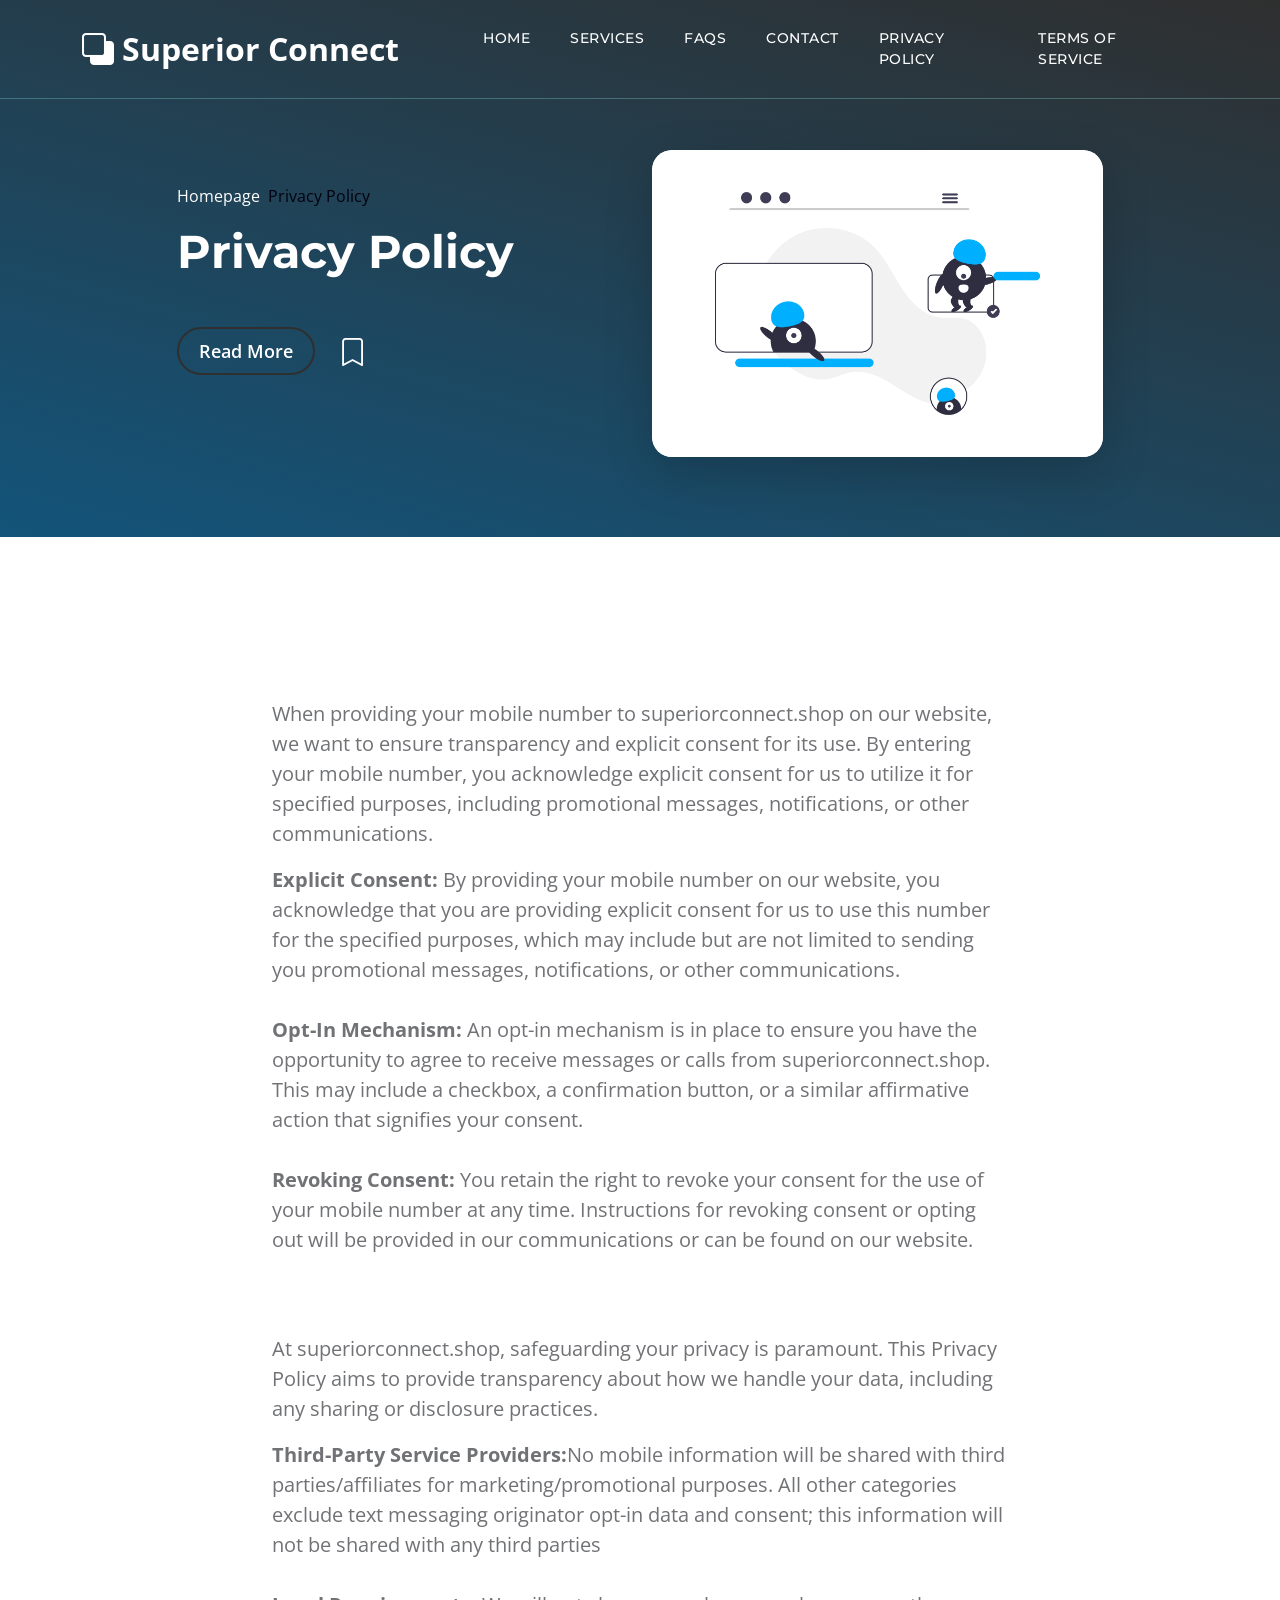
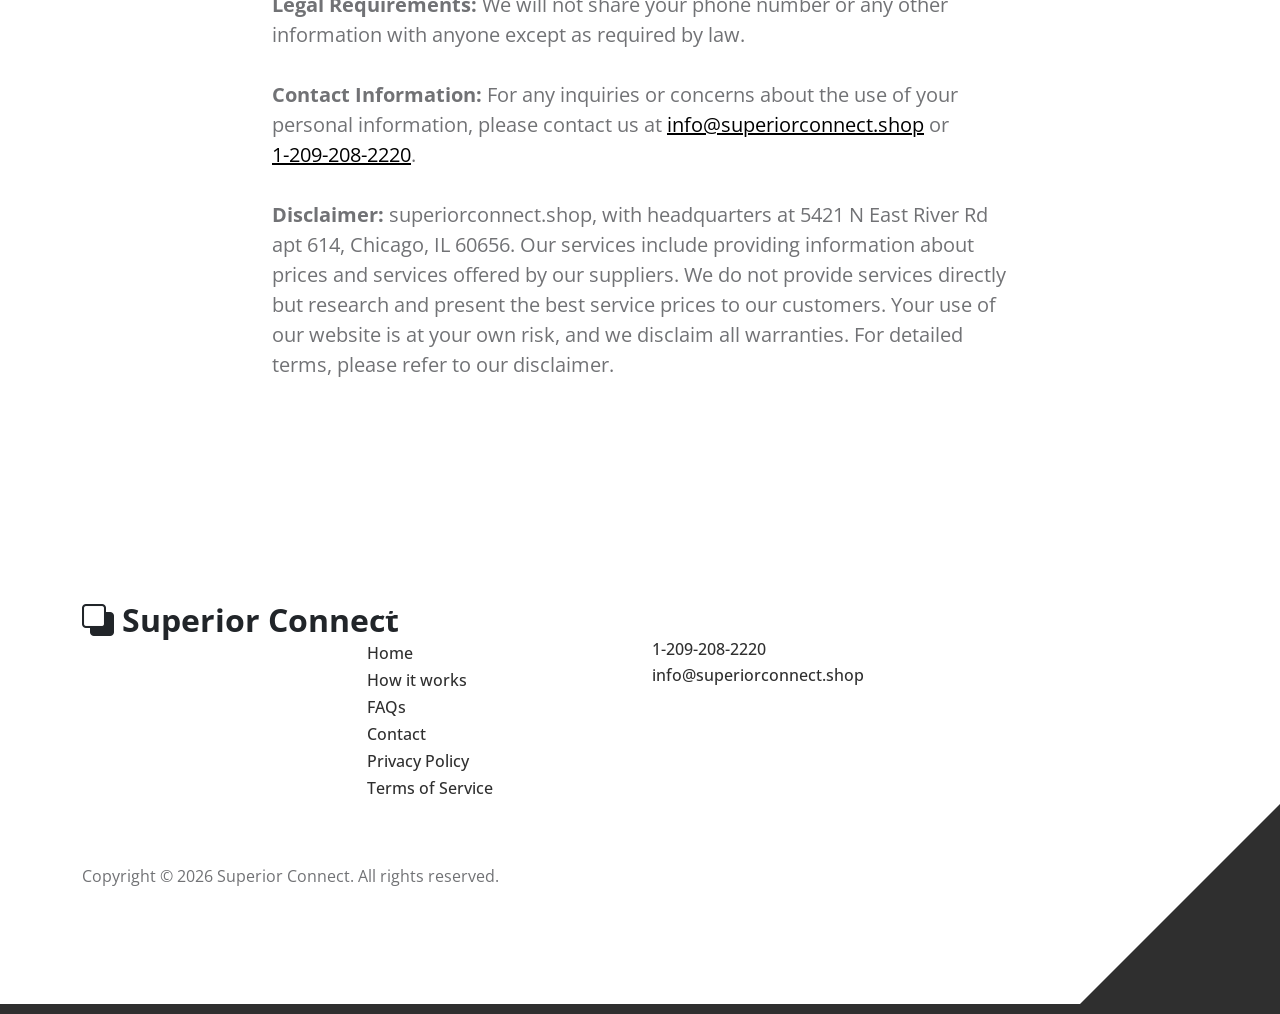
==== commit c3544b4a: "Update contact information and improve link consistency across multiple pages" ====
--- a/Privacy.html
+++ b/Privacy.html
@@ -46,19 +46,19 @@
                 <div class="collapse navbar-collapse" id="navbarNav">
                     <ul class="navbar-nav ms-lg-5 me-lg-auto">
                         <li class="nav-item">
-                            <a class="nav-link click-scroll" href="#section_1">Home</a>
-                        </li>
-
-                        <li class="nav-item">
-                            <a class="nav-link click-scroll" href="#section_2">Services</a>
-                        </li>
-
-                        <li class="nav-item">
-                            <a class="nav-link click-scroll" href="#section_4">FAQs</a>
-                        </li>
-
-                        <li class="nav-item">
-                            <a class="nav-link click-scroll" href="#section_1">Contact</a>
+                            <a class="nav-link" href="index.html#section_1">Home</a>
+                        </li>
+
+                        <li class="nav-item">
+                            <a class="nav-link" href="index.html#section_2">Services</a>
+                        </li>
+
+                        <li class="nav-item">
+                            <a class="nav-link" href="index.html#section_4">FAQs</a>
+                        </li>
+
+                        <li class="nav-item">
+                            <a class="nav-link" href="index.html#section_5">Contact</a>
                         </li>
 
                         <li>
@@ -148,7 +148,7 @@
                             <br><b>Legal Requirements:</b> We will not share your phone number or any other information with anyone except as required by law.
                             <br><br>
 
-                            <b>Contact Information: </b>For any inquiries or concerns about the use of your personal information, please contact us at <a href="mailto:info@superiorconnect.shop" style="color: black; text-decoration: underline;">info@superiorconnect.shop</a> or <a href="tel:833-782-2668" style="color: black; text-decoration: underline;">833-782-2668</a>.
+                            <b>Contact Information: </b>For any inquiries or concerns about the use of your personal information, please contact us at <a href="mailto:info@superiorconnect.shop" style="color: black; text-decoration: underline;">info@superiorconnect.shop</a> or <a href="tel:1-209-208-2220" style="color: black; text-decoration: underline;">1-209-208-2220</a>.
                             <br><br>
 
                             <b>Disclaimer: </b>superiorconnect.shop, with headquarters at 5421 N East River Rd apt 614, Chicago, IL 60656. Our services include providing information about prices and services offered by our suppliers. We do not provide services directly but research and present the best service prices to our customers. Your use of our website is at your own risk, and we disclaim all warranties. For detailed terms, please refer to our disclaimer.
@@ -206,8 +206,8 @@
                     <h6 class="site-footer-title mb-3">Information</h6>
 
                     <p class="text-white d-flex mb-1">
-                        <a href="tel: 833-782-2668" class="site-footer-link">
-                            833-782-2668
+                        <a href="tel: 1-209-208-2220" class="site-footer-link">
+                            1-209-208-2220
                         </a>
                     </p>
 
